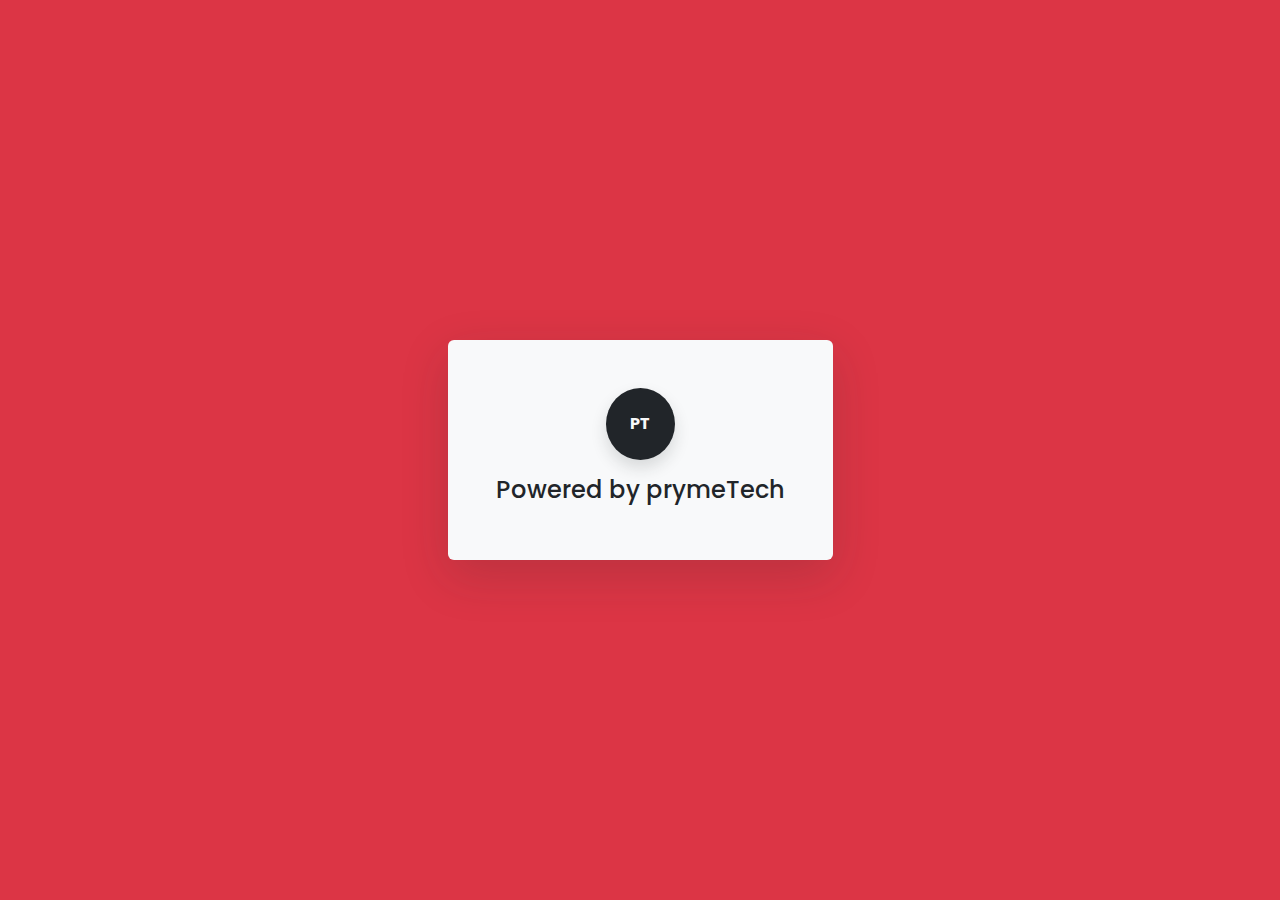
==== index.html @ c753db28 "essa voting system" ====
<!DOCTYPE html>
<html lang="en">
  <head>
    <meta charset="UTF-8" />
    <meta name="viewport" content="width=device-width, initial-scale=1.0" />
    <title>DUC - SRC Elections</title>
    <link rel="stylesheet" href="helpers/fontawesome/css/all.min.css" />
    <link rel="stylesheet" href="helpers/bootstrap/css/bootstrap.min.css" />
    <link rel="stylesheet" href="helpers/animate.min.css" />
    <style>
      @import url("https://fonts.googleapis.com/css2?family=Poppins:ital,wght@0,200;0,300;0,400;0,500;0,600;0,700;0,800;0,900;1,200&display=swap");
      @font-face {
        font-family: "Poppins";
        src: url("assets/fonts/Poppins/Poppins-Regular.ttf") format("truetype"),
          url("assets/fonts/Poppins/Poppins-Medium.ttf") format("truetype"),
          url("assets/fonts/Poppins/Poppins-Bold.ttf") format("truetype"),
          url("assets/fonts/Poppins/Poppins-SemiBold.ttf") format("truetype")
            url("assets/fonts/Poppins/Poppins-Black.ttf") format("truetype");
      }

      * {
        font-family: "Poppins", sans-serif, Arial, Helvetica, sans-serif;
      }

      body{
        background-image: url(https://mis.duc.edu.gh/app-assets/images/backgrounds/bg-2.jpg);
        background-size: cover;
        background-position: center;
      }

      body::after{
        position: absolute;
        height: 100%;
        width: 100%;
        content: "";
        background-color: rgba(255, 0, 0, 0.307);
        z-index: 0;
      }

      .con{
        position: relative;
        z-index: 1;
      }

      input:focus {
        outline: none !important;
        border-color: #a10121 !important;
        box-shadow: 0 0 3px #a10121 !important;
      }

      @media (max-width: 1120px) {
        .con {
          width: 80% !important ;
        }
      }

      @media (max-width: 1000px) {
        .con {
          width: 90% !important ;
        }
      }

      @media(max-width:770px){
        .main-container{
          flex-direction: column;
          padding-bottom: 8%;
        }
        .main-container .logo{
          border: 0px solid !important;
          width: 50% !important;
        }
        .main-container .logo img{
          width: 100px !important;
        }
        .main-container form{
          width:100% !important;
        }
      }

      @media(max-width:500px){
        .main-container{
          padding-bottom: 20%;
        }
        .main-container .logo{
          width: 90% !important;
        }
        .main-container .logo img{
          width: 70px !important;
        }
        .main-container form{
          padding: 0% !important;
        }
      }

      #preloader {
        display: flex;
        transition: all 2s;
      }
    </style>
  </head>
  <body
    style="background-color: #a10121"
    class="vh-100 d-flex align-items-center justify-content-center"
  >
    <!-- Preloader -->
    <div
      id="preloader"
      class="align-items-center bg-danger justify-content-center"
      style="
        position: fixed;
        top: 0;
        left: 0;
        right: 0;
        bottom: 0;
        z-index: 9999;
      "
    >
      <div
        class="text-dark p-5 rounded bg-light shadow-lg text-center"
      >
        <span
          class="fa-beat bg-dark shadow p-4 d-inline-block mb-3 rounded-circle text-light fw-bold"
          >PT</span
        >
        <h4>Powered by prymeTech </h4>
        <!-- <p>Contact: 0593787724 | 0502002358 | latifm8360@gmail.com</p> -->
      </div>
    </div>

    <div
      class="bg-light con shadow-lg rounded"
      style="width: 70%; display: none"
    >
      <div class="container" style="position: relative">
        <span
          class="p-2"
          style="position: absolute; bottom: 0%; right: 0%; font-size: 0.7em"
        >
          <i
            >Powered by PrymeTech --------&gt; 0593787724 | 0502002358 |
            latifm8360@gmail.com</i
          >
        </span>
        <div class="d-flex main-container align-items-center">
          <div
            class="logo border-end px-3 border-5 py-3 text-center"
            style="
              width: 30%;
              border-color: #cd6a54 !important;
              overflow: hidden;
            "
          >
            <img src="assets/images/logo.png" class="img-fluid" alt="" />
            <h6 class="fw-bold mt-2">
              Dominion University College
            </h6>
            <p>SRC Elections</p>
          </div>

          <form id="loginVoter" class="px-5" style="width: 70%">
            <div class="mb-3">
              <label for="indexNumber" class="form-label"
                >Enter your index number/voters id:</label
              >
              <input
                type="text"
                class="form-control border-dark"
                id="indexNumber"
                placeholder="Voters id"
                name="voterId"
                required
                autofocus
              />
            </div>
            <div class="mb-3">
              <label for="accessCode" class="form-label"
                >Enter Access Code:</label
              >
              <input
                type="text"
                class="form-control border-dark"
                id="accessCode"
                name="accessCode"
                placeholder="Access code"
                required
              />
            </div>
            <div class="text-end">
              <button
                type="submit"
                class="btn text-light"
                style="background-color: #a10121"
              >
                Get Started
                <i class="fa-solid fa-arrow-right"></i>
              </button>
            </div>
          </form>
        </div>
      </div>
    </div>

    <!-- <div style="position: absolute; bottom: 0;" class="text-center text-light">

<p> <i>Powered by: Pryme Tech -------- 0593787724 | 0502002358 | latifm8360@gmail.com</i> </p>
    </div> -->

    <!-- Modal -->
    <div
      class="modal fade"
      id="messageModal"
      tabindex="-1"
      aria-labelledby="messageModalLabel"
      aria-hidden="true"
    >
      <div class="modal-dialog modal-dialog-centered">
        <div class="modal-content">
          <!-- <div class="modal-header">
        <h5 class="modal-title" id="voteModalLabel">Vote Status</h5>
        <button type="button" class="btn-close" data-bs-dismiss="modal" aria-label="Close"></button>
      </div> -->
          <div class="modal-body">
            <div class="text-center">
              <i id="messageStatusIcon" class="fa-5x"></i>
              <p id="messageStatusMessage"></p>
            </div>
          </div>
          <div class="modal-footer">
            <small class="text-muted">Powered by prymeTech &copy; 2023</small>
          </div>
        </div>
      </div>
    </div>
    <script src="helpers/jquery.js"></script>
    <script>
      // Show the preloader for 2 seconds
      $(document).ready(function () {
        setTimeout(function () {
          $("#preloader").fadeOut("slow", function () {
            $(".con").fadeIn("slow");
            // $("#preloader").hide()
          });
        }, 1000);
      });

      let server = "/duc/backend";
      function showErrorModal(msg) {
        const modal = new bootstrap.Modal(
          document.getElementById("messageModal")
        );
        const icon = document.getElementById("messageStatusIcon");
        const message = document.getElementById("messageStatusMessage");

        icon.className = "fas fa-times-circle fa-3x fa-flip text-danger";
        message.innerHTML = msg;

        modal.show();
      }
      $("#loginVoter").on("submit", function (e) {
        e.preventDefault();

        let formData = new FormData(this);

        $.ajax({
          url: `${server}/index.php?q=voterLogin`,
          type: "POST",
          data: formData,
          processData: false,
          contentType: false,
          success: function (response) {
            // Handle the response from the server
            response = JSON.parse(response);
            if (!response.status) {
              showErrorModal(response.message);
              $("#nessageModal").modal("show");
            } else {
              localStorage.setItem("voterId", formData.get("voterId"));
              location.href = "vote.html";
            }
          },
          error: function (xhr, status, error) {
            // Handle the error
            console.error(error);
          },
        });
      });
    </script>

    <script src="helpers/bootstrap/js/bootstrap.bundle.min.js"></script>
  </body>
</html>
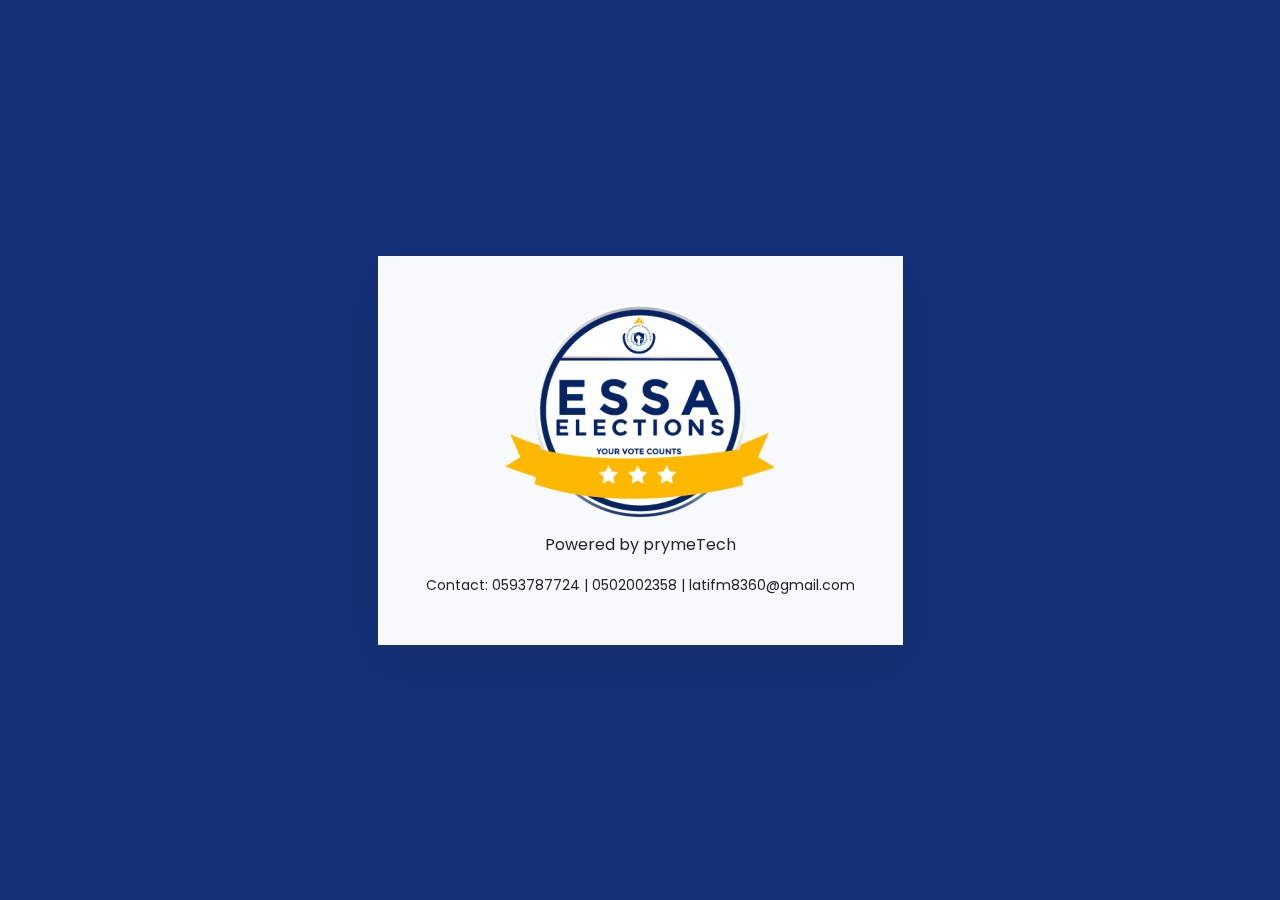
==== commit 5fa8848e: "made and completed some basis of the website.." ====
--- a/index.html
+++ b/index.html
@@ -22,30 +22,30 @@
         font-family: "Poppins", sans-serif, Arial, Helvetica, sans-serif;
       }
 
-      body{
+      body {
         background-image: url(https://mis.duc.edu.gh/app-assets/images/backgrounds/bg-2.jpg);
         background-size: cover;
         background-position: center;
       }
 
-      body::after{
+      body::after {
         position: absolute;
         height: 100%;
         width: 100%;
         content: "";
-        background-color: rgba(255, 0, 0, 0.307);
+        background-color: #14317a3a;
         z-index: 0;
       }
 
-      .con{
+      .con {
         position: relative;
         z-index: 1;
       }
 
       input:focus {
         outline: none !important;
-        border-color: #a10121 !important;
-        box-shadow: 0 0 3px #a10121 !important;
+        border-color: #14317a !important;
+        box-shadow: 0 0 3px #14317a !important;
       }
 
       @media (max-width: 1120px) {
@@ -60,34 +60,34 @@
         }
       }
 
-      @media(max-width:770px){
-        .main-container{
+      @media (max-width: 770px) {
+        .main-container {
           flex-direction: column;
           padding-bottom: 8%;
         }
-        .main-container .logo{
+        .main-container .logo {
           border: 0px solid !important;
           width: 50% !important;
         }
-        .main-container .logo img{
+        .main-container .logo img {
           width: 100px !important;
         }
-        .main-container form{
-          width:100% !important;
-        }
-      }
-
-      @media(max-width:500px){
-        .main-container{
+        .main-container form {
+          width: 100% !important;
+        }
+      }
+
+      @media (max-width: 500px) {
+        .main-container {
           padding-bottom: 20%;
         }
-        .main-container .logo{
+        .main-container .logo {
           width: 90% !important;
         }
-        .main-container .logo img{
+        .main-container .logo img {
           width: 70px !important;
         }
-        .main-container form{
+        .main-container form {
           padding: 0% !important;
         }
       }
@@ -99,13 +99,13 @@
     </style>
   </head>
   <body
-    style="background-color: #a10121"
+    style="background-color: #14317a"
     class="vh-100 d-flex align-items-center justify-content-center"
   >
     <!-- Preloader -->
     <div
       id="preloader"
-      class="align-items-center bg-danger justify-content-center"
+      class="align-items-center justify-content-center"
       style="
         position: fixed;
         top: 0;
@@ -113,17 +113,15 @@
         right: 0;
         bottom: 0;
         z-index: 9999;
+        background-color: #14317aa0;
       "
     >
-      <div
-        class="text-dark p-5 rounded bg-light shadow-lg text-center"
-      >
-        <span
-          class="fa-beat bg-dark shadow p-4 d-inline-block mb-3 rounded-circle text-light fw-bold"
-          >PT</span
-        >
-        <h4>Powered by prymeTech </h4>
-        <!-- <p>Contact: 0593787724 | 0502002358 | latifm8360@gmail.com</p> -->
+      <div class="text-dark p-5 ratio-1x1 bg-light shadow-lg text-center">
+        <span class="fa-beat d-inline-block mb-3 fw-bold">
+          <img src="assets/images/ESSA VOTES (1).png" class="img-fluid" alt="" />
+        </span>
+        <p>Powered by prymeTech</p>
+        <small>Contact: 0593787724 | 0502002358 | latifm8360@gmail.com</small>
       </div>
     </div>
 
@@ -146,15 +144,13 @@
             class="logo border-end px-3 border-5 py-3 text-center"
             style="
               width: 30%;
-              border-color: #cd6a54 !important;
+              border-color: #354c88 !important;
               overflow: hidden;
             "
           >
-            <img src="assets/images/logo.png" class="img-fluid" alt="" />
-            <h6 class="fw-bold mt-2">
-              Dominion University College
-            </h6>
-            <p>SRC Elections</p>
+            <img src="assets/images/ESSA VOTES (1).png" class="img-fluid" alt="" />
+            <h6 class="fw-bold mt-2">Estam University, Benin. (Tunde Motors Campus)</h6>
+            <p>ESSA Elections</p>
           </div>
 
           <form id="loginVoter" class="px-5" style="width: 70%">
@@ -189,7 +185,7 @@
               <button
                 type="submit"
                 class="btn text-light"
-                style="background-color: #a10121"
+                style="background-color: #14317a"
               >
                 Get Started
                 <i class="fa-solid fa-arrow-right"></i>
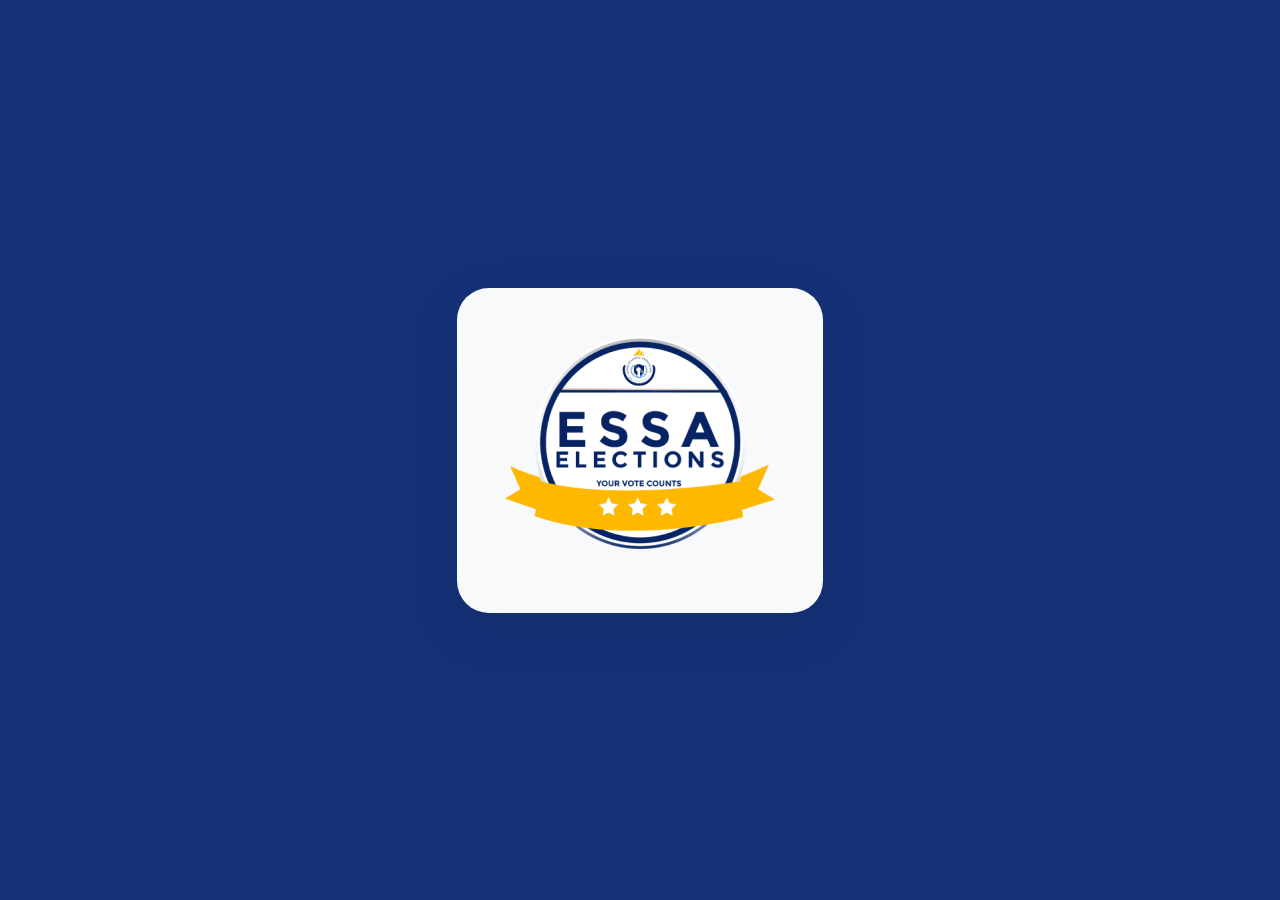
==== commit f2d845bb: "made and completed some basis of the website.." ====
--- a/index.html
+++ b/index.html
@@ -3,7 +3,7 @@
   <head>
     <meta charset="UTF-8" />
     <meta name="viewport" content="width=device-width, initial-scale=1.0" />
-    <title>DUC - SRC Elections</title>
+    <title>ESTAM - ESSA Elections</title>
     <link rel="stylesheet" href="helpers/fontawesome/css/all.min.css" />
     <link rel="stylesheet" href="helpers/bootstrap/css/bootstrap.min.css" />
     <link rel="stylesheet" href="helpers/animate.min.css" />
@@ -116,12 +116,16 @@
         background-color: #14317aa0;
       "
     >
-      <div class="text-dark p-5 ratio-1x1 bg-light shadow-lg text-center">
+      <div class="text-dark p-5 rounded-5 ratio-1x1 bg-light shadow-lg text-center">
         <span class="fa-beat d-inline-block mb-3 fw-bold">
-          <img src="assets/images/ESSA VOTES (1).png" class="img-fluid" alt="" />
+          <img
+            src="assets/images/ESSA VOTES (1).png"
+            class="img-fluid"
+            alt=""
+          />
         </span>
-        <p>Powered by prymeTech</p>
-        <small>Contact: 0593787724 | 0502002358 | latifm8360@gmail.com</small>
+        <!-- <p>Powered by zealTech</p> -->
+        <!-- <small>Contact: +2348146908277 | +22940057292 | onaivio220@gmail.com</small> -->
       </div>
     </div>
 
@@ -135,8 +139,8 @@
           style="position: absolute; bottom: 0%; right: 0%; font-size: 0.7em"
         >
           <i
-            >Powered by PrymeTech --------&gt; 0593787724 | 0502002358 |
-            latifm8360@gmail.com</i
+            >Powered by zealTech --------&gt; +2348146908277 | +22940057292 |
+            onaivio220@gmail.com</i
           >
         </span>
         <div class="d-flex main-container align-items-center">
@@ -148,8 +152,14 @@
               overflow: hidden;
             "
           >
-            <img src="assets/images/ESSA VOTES (1).png" class="img-fluid" alt="" />
-            <h6 class="fw-bold mt-2">Estam University, Benin. (Tunde Motors Campus)</h6>
+            <img
+              src="assets/images/ESSA VOTES (1).png"
+              class="img-fluid"
+              alt=""
+            />
+            <h6 class="fw-bold mt-2">
+              Estam University, Benin. (Tunde Motors Campus)
+            </h6>
             <p>ESSA Elections</p>
           </div>
 
@@ -195,11 +205,6 @@
         </div>
       </div>
     </div>
-
-    <!-- <div style="position: absolute; bottom: 0;" class="text-center text-light">
-
-<p> <i>Powered by: Pryme Tech -------- 0593787724 | 0502002358 | latifm8360@gmail.com</i> </p>
-    </div> -->
 
     <!-- Modal -->
     <div
@@ -222,7 +227,7 @@
             </div>
           </div>
           <div class="modal-footer">
-            <small class="text-muted">Powered by prymeTech &copy; 2023</small>
+            <small class="text-muted">Powered by zealTech &copy; 2023</small>
           </div>
         </div>
       </div>
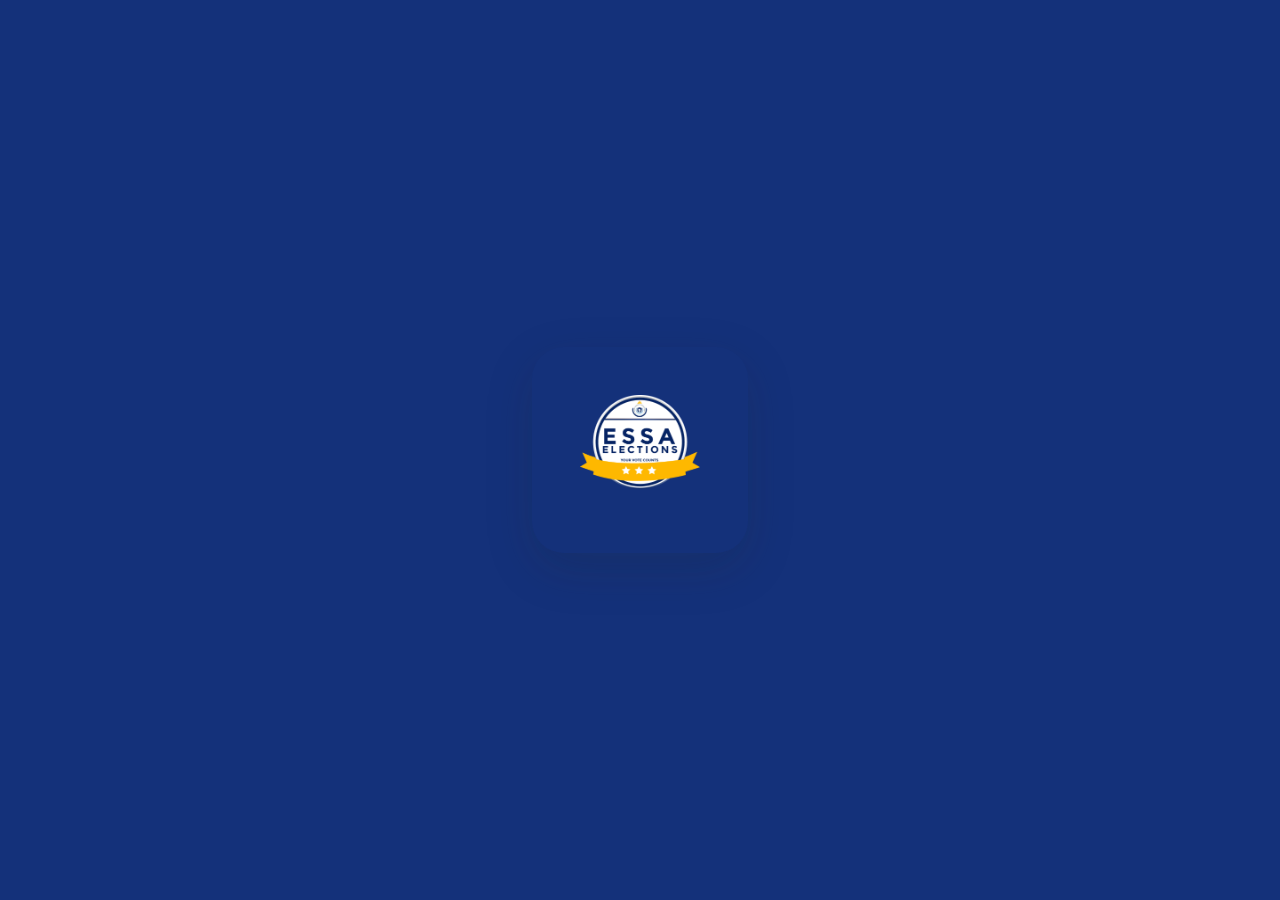
==== commit 2abe52b2: "made and completed some basis of the website.." ====
--- a/index.html
+++ b/index.html
@@ -4,6 +4,7 @@
     <meta charset="UTF-8" />
     <meta name="viewport" content="width=device-width, initial-scale=1.0" />
     <title>ESTAM - ESSA Elections</title>
+    <link rel="shortcut icon" href="./assets/images/ESSA VOTES (1).png" />
     <link rel="stylesheet" href="helpers/fontawesome/css/all.min.css" />
     <link rel="stylesheet" href="helpers/bootstrap/css/bootstrap.min.css" />
     <link rel="stylesheet" href="helpers/animate.min.css" />
@@ -116,11 +117,14 @@
         background-color: #14317aa0;
       "
     >
-      <div class="text-dark p-5 rounded-5 ratio-1x1 bg-light shadow-lg text-center">
+      <div
+        class="text-dark p-5 rounded-5 ratio-1x1 shadow-lg text-center"
+      >
         <span class="fa-beat d-inline-block mb-3 fw-bold">
           <img
             src="assets/images/ESSA VOTES (1).png"
             class="img-fluid"
+            width="120"
             alt=""
           />
         </span>
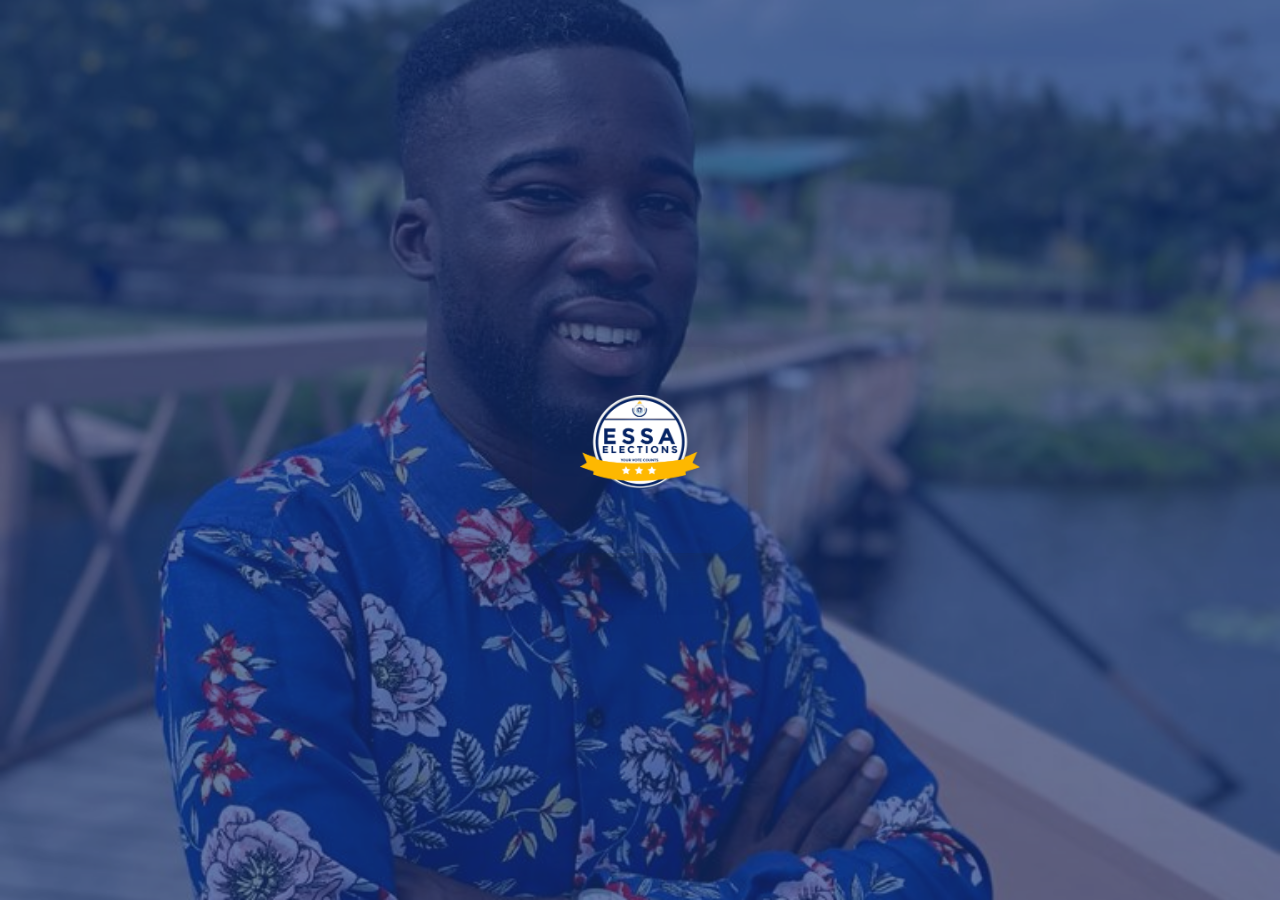
==== commit 1b09742b: "update" ====
--- a/index.html
+++ b/index.html
@@ -24,7 +24,7 @@
       }
 
       body {
-        background-image: url(https://mis.duc.edu.gh/app-assets/images/backgrounds/bg-2.jpg);
+        background-image: url(./assets/images/candid.jpg);
         background-size: cover;
         background-position: center;
       }
@@ -34,7 +34,7 @@
         height: 100%;
         width: 100%;
         content: "";
-        background-color: #14317a3a;
+        background-color: #14317a7b;
         z-index: 0;
       }
 
@@ -114,12 +114,10 @@
         right: 0;
         bottom: 0;
         z-index: 9999;
-        background-color: #14317aa0;
+        background-color: #14317a51;
       "
     >
-      <div
-        class="text-dark p-5 rounded-5 ratio-1x1 shadow-lg text-center"
-      >
+      <div class="text-dark p-5 rounded-5 ratio-1x1 shadow-lg text-center">
         <span class="fa-beat d-inline-block mb-3 fw-bold">
           <img
             src="assets/images/ESSA VOTES (1).png"
@@ -199,7 +197,7 @@
               <button
                 type="submit"
                 class="btn text-light"
-                style="background-color: #14317a"
+                style="background-color: #14317a; padding: 0.55rem 1.25rem"
               >
                 Get Started
                 <i class="fa-solid fa-arrow-right"></i>
@@ -221,9 +219,14 @@
       <div class="modal-dialog modal-dialog-centered">
         <div class="modal-content">
           <!-- <div class="modal-header">
-        <h5 class="modal-title" id="voteModalLabel">Vote Status</h5>
-        <button type="button" class="btn-close" data-bs-dismiss="modal" aria-label="Close"></button>
-      </div> -->
+            <h5 class="modal-title" id="voteModalLabel">Vote Status</h5>
+            <button
+              type="button"
+              class="btn-close"
+              data-bs-dismiss="modal"
+              aria-label="Close"
+            ></button>
+          </div> -->
           <div class="modal-body">
             <div class="text-center">
               <i id="messageStatusIcon" class="fa-5x"></i>
@@ -290,7 +293,6 @@
         });
       });
     </script>
-
     <script src="helpers/bootstrap/js/bootstrap.bundle.min.js"></script>
   </body>
 </html>
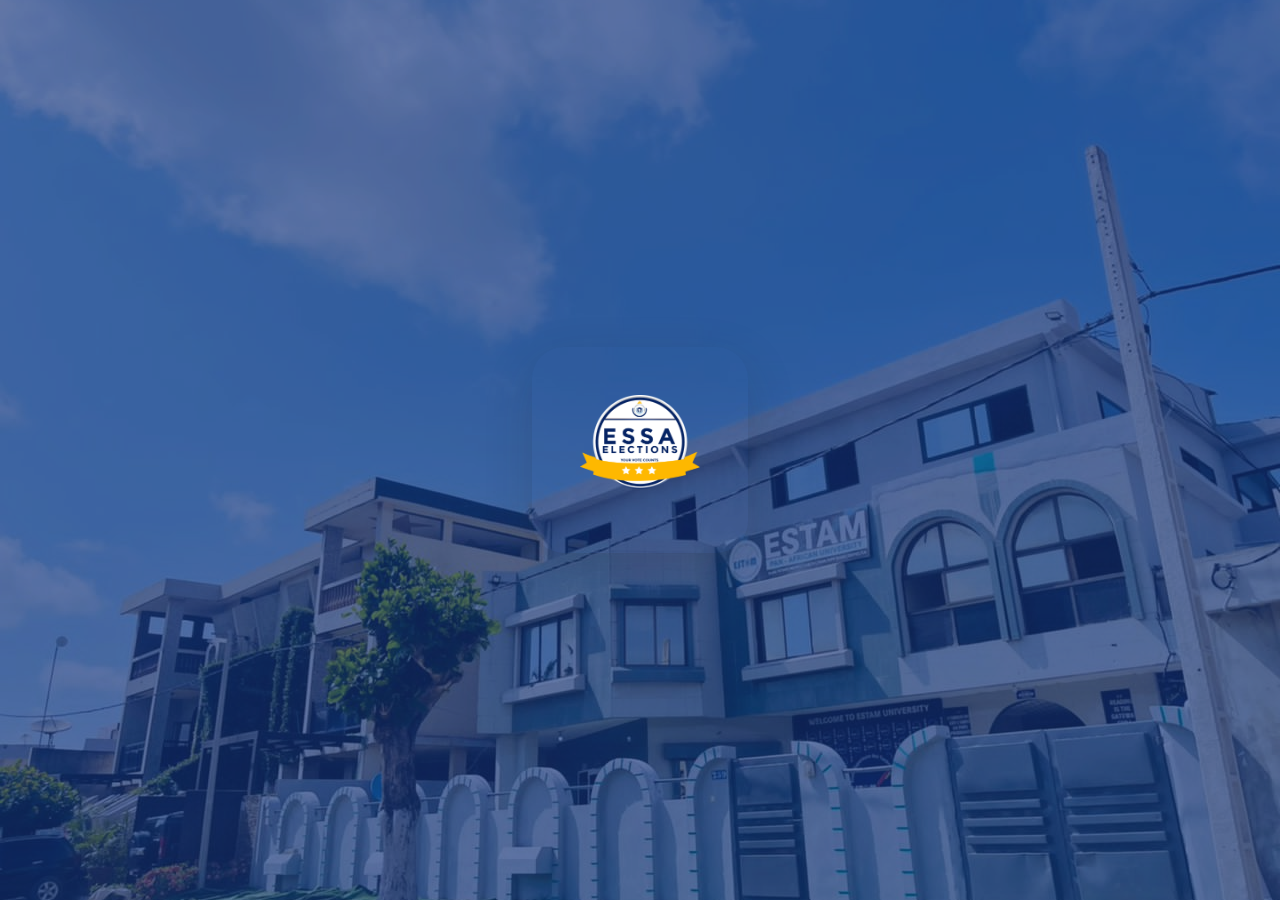
==== commit 91619812: "update" ====
--- a/index.html
+++ b/index.html
@@ -24,7 +24,7 @@
       }
 
       body {
-        background-image: url(./assets/images/candid.jpg);
+        background-image: url(./assets/images/background.jpg);
         background-size: cover;
         background-position: center;
       }
